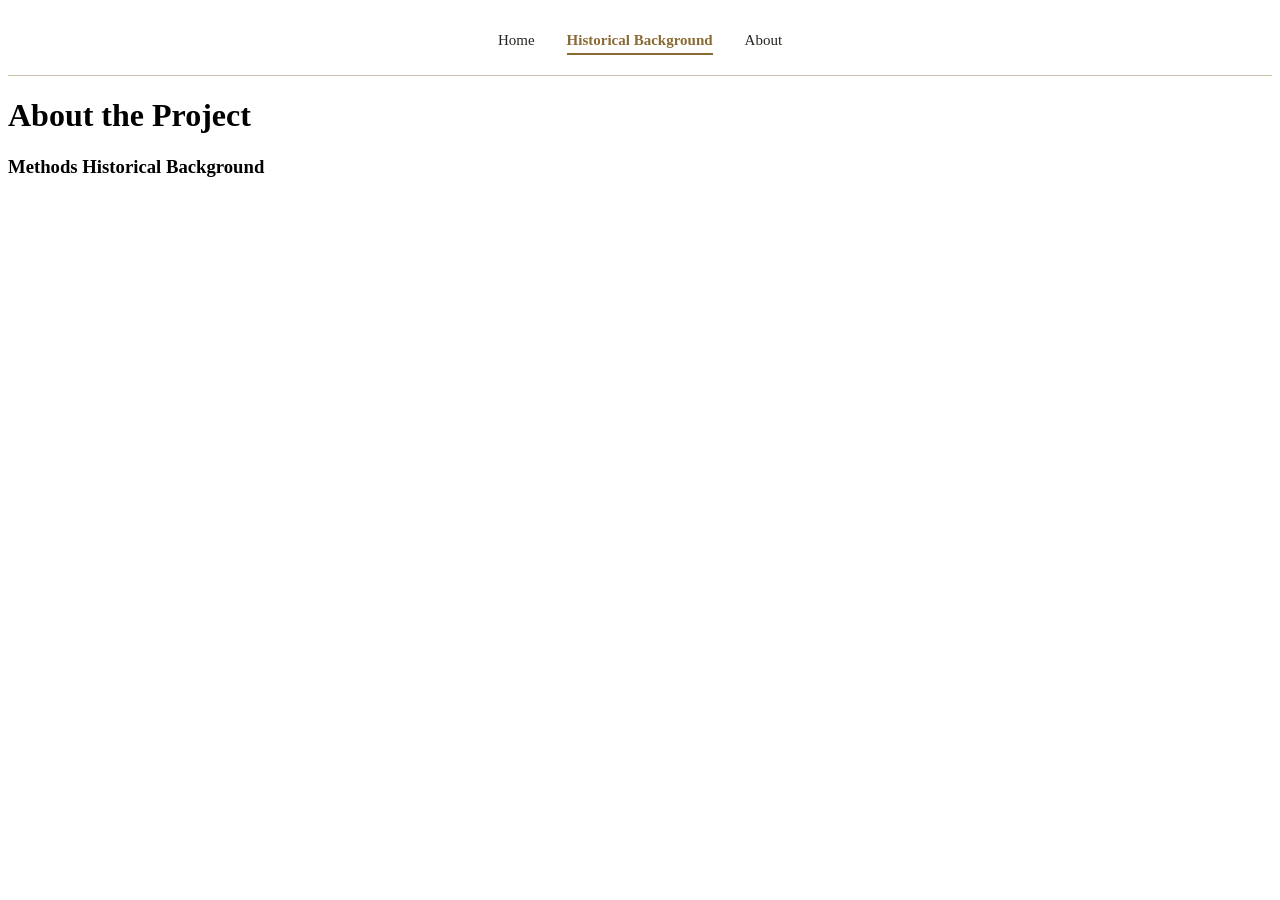
==== about.html @ 7c2d6343 "more edits" ====
<!DOCTYPE html>
<html>
    <head>
        <title>About Page</title>
    </head>
        <link rel="stylesheet" href="style.css">
    <body>
        <div class="topnav">
            <a href="home.html">Home</a>
            <a href="historicalbackground.html" class="active">Historical Background</a>
            <a href="about.html">About</a>
        </div>
    <body>
        <h1>About the Project</h1>
        
       
        <h3>Methods
        Historical Background
      </h3>
            
    </body>
</html>
---- style.css ----
:root {
  --serif: 'Newsreader', Georgia, serif;
  --ink: #23271f;
}

p.navigation {
display:block;
font-weight:bold;
}

.page-title{
    padding: 40px 0 8px;
    max-width: 640px;
}

.content{
    max-width: 640px; /* keeps line length readable/wraps text */
    padding-bottom: 64px
}

.content section{
    margin-bottom: 40px
}

.page-title h2{
    font-family: var(--serif);
    font-weight: 500;
    font-size: 32px;
    color: var(--ink);
}

.site-title {
  text-align: center;
  font-family: 'Newsreader', Georgia, 'Times New Roman', serif;
  font-weight: 500;
  font-size: 48px;
  padding: 48px 0;
}

.topnav {
  display: flex;
  justify-content: center;
  gap: 32px;
  padding: 20px 0;
  border-bottom: 1px solid #c9c2ab;
}

.topnav a {
  text-decoration: none;
  color: #23271f;
  font-size: 15px;
  padding: 4px 0;
}

.topnav a:hover {
  color: #8a6a34;
}

.topnav a.active {
  font-weight: 600;
  color: #8a6a34;
  border-bottom: 2px solid #8a6a34;
}
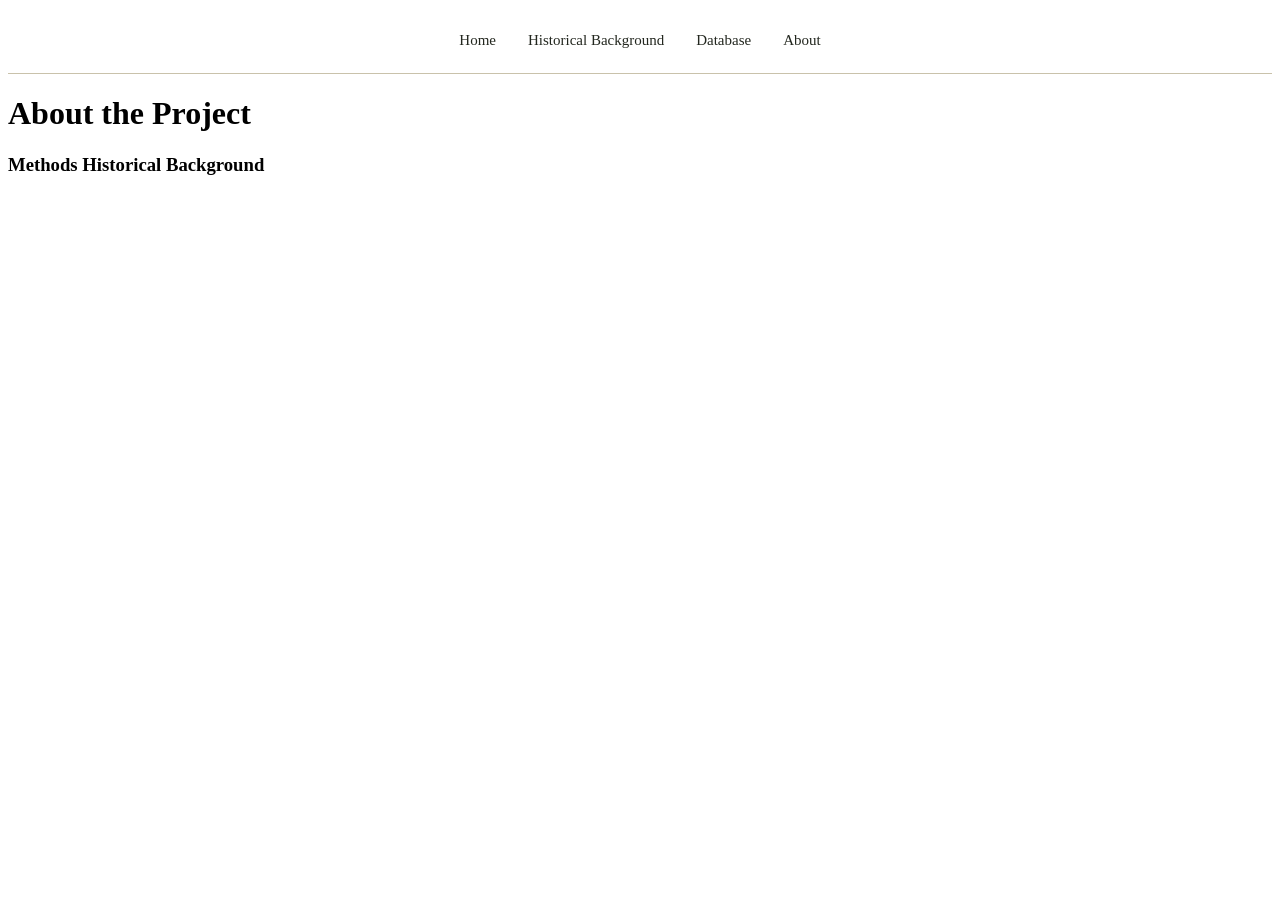
==== commit e02bd0db: "nav bar" ====
--- a/about.html
+++ b/about.html
@@ -7,7 +7,8 @@
     <body>
         <div class="topnav">
             <a href="home.html">Home</a>
-            <a href="historicalbackground.html" class="active">Historical Background</a>
+            <a href="historicalbackground.html">Historical Background</a>
+            <a href= "database.html">Database</a>
             <a href="about.html">About</a>
         </div>
     <body>
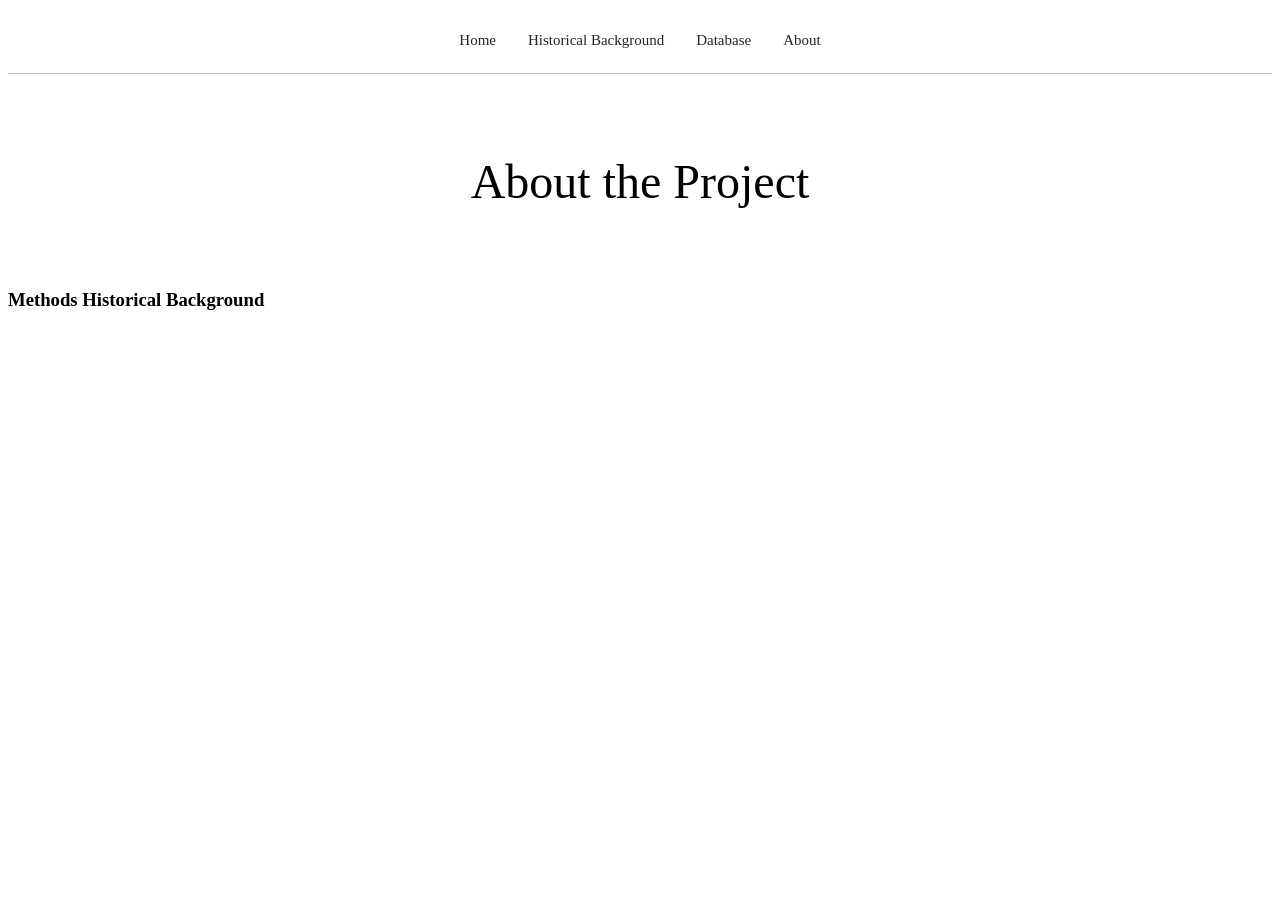
==== commit 5b584f2d: "Update about.html" ====
--- a/about.html
+++ b/about.html
@@ -2,8 +2,8 @@
 <html>
     <head>
         <title>About Page</title>
+        <link rel="stylesheet" href="style.css">
     </head>
-        <link rel="stylesheet" href="style.css">
     <body>
         <div class="topnav">
             <a href="home.html">Home</a>
@@ -12,7 +12,7 @@
             <a href="about.html">About</a>
         </div>
     <body>
-        <h1>About the Project</h1>
+        <h1 class="site-title"> About the Project</h1>
         
        
         <h3>Methods
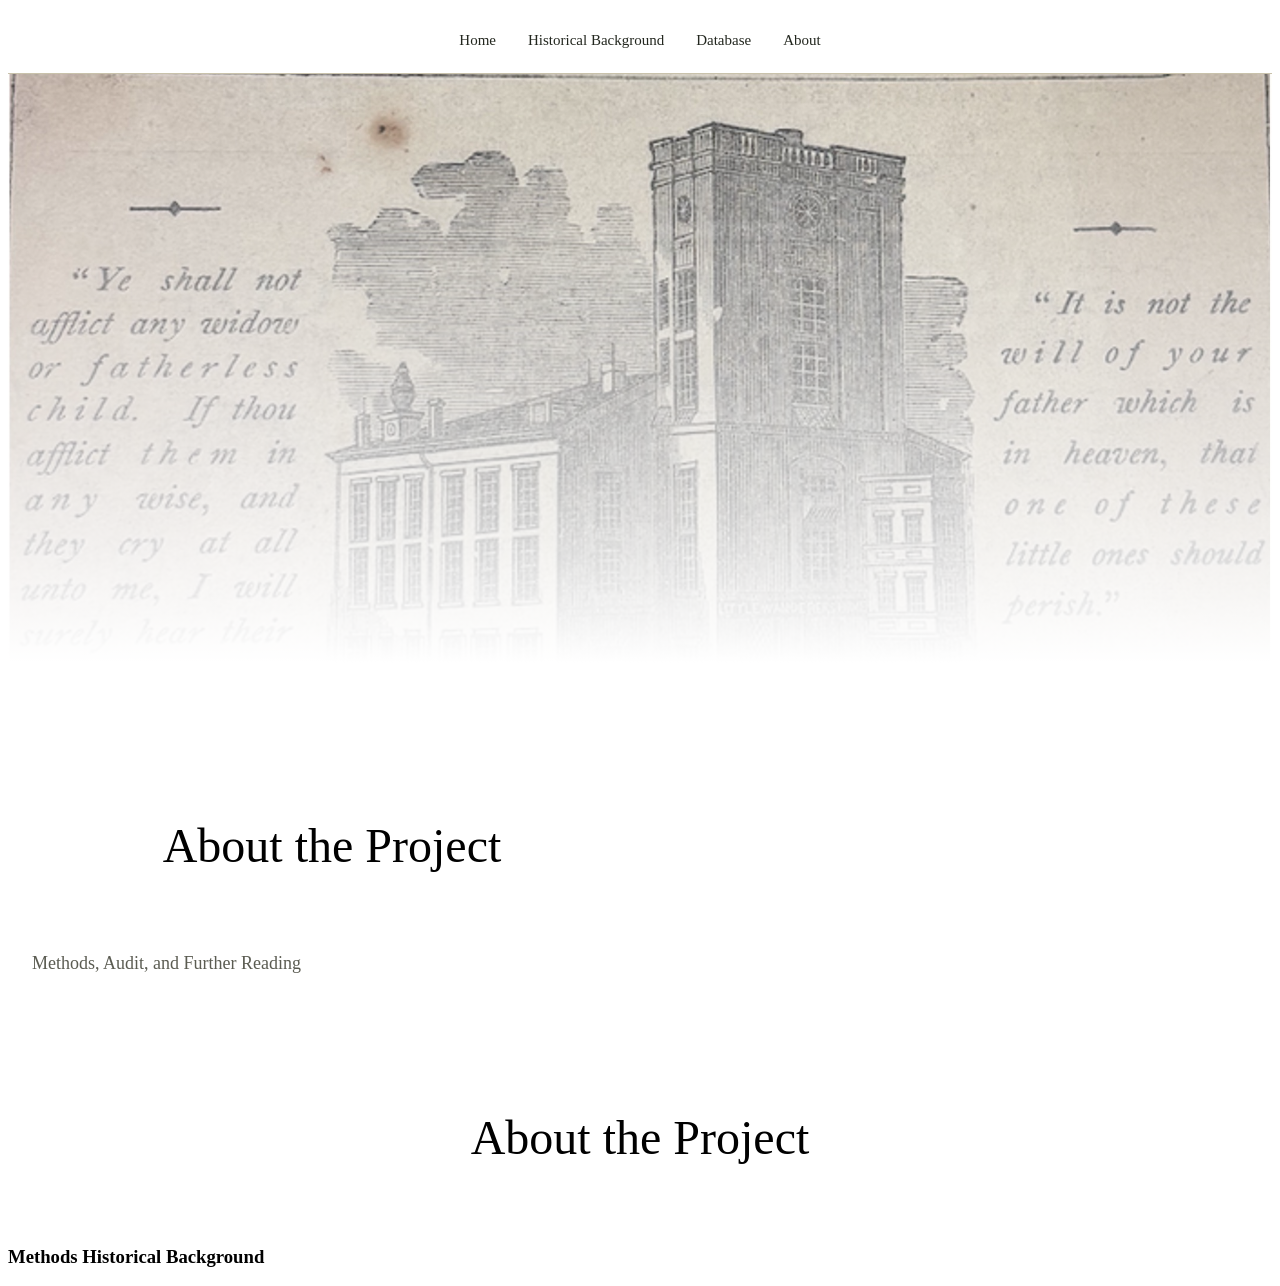
==== commit 9faf0db7: "adding image" ====
--- a/about.html
+++ b/about.html
@@ -1,7 +1,7 @@
 <!DOCTYPE html>
 <html>
     <head>
-        <title>About Page</title>
+        <title>Boston Institutional Care Records</title>
         <link rel="stylesheet" href="style.css">
     </head>
     <body>
@@ -11,10 +11,14 @@
             <a href= "database.html">Database</a>
             <a href="about.html">About</a>
         </div>
-    <body>
-        <h1 class="site-title"> About the Project</h1>
+        <div class="hero"> </div>
+            <div class="hero-content">
+                <h1 class="site-title">About the Project</h1>
+                <p class="hero-tagline">Methods, Audit, and Further Reading</p>
+            </div>
+        <h1 class="site-title">About the Project</h1>
+   
         
-       
         <h3>Methods
         Historical Background
       </h3>
--- a/style.css
+++ b/style.css
@@ -14,10 +14,12 @@
     max-width: 640px;
 }
 
-.content{
-    max-width: 640px; /* keeps line length readable/wraps text */
-    padding-bottom: 64px
+    .content {
+  max-width: 640px;
+  margin: 0 auto;
+  padding-bottom: 64px;
 }
+
 
 .content section{
     margin-bottom: 40px
@@ -61,4 +63,66 @@
   font-weight: 600;
   color: #8a6a34;
   border-bottom: 2px solid #8a6a34;
+}
+
+
+
+.hero {
+  position: relative;
+  height: 640px;
+  display: flex;
+  flex-direction: column;
+  justify-content: center;
+  align-items: center;
+  text-align: center;
+  overflow: hidden;
+  background-image: url('images/nehlwimage.jpg');
+  background-size: cover;
+  background-position: center;
+}
+
+.hero::after {
+  content: "";
+  position: absolute;
+  inset: 0;
+  background: linear-gradient(
+    to bottom,
+    rgba(255, 255, 255, 0.1) 0%,
+    rgba(255, 255, 255, 1) 92%
+  );
+  pointer-events: none;
+}
+
+.hero-content {
+  position: relative;
+  z-index: 1;         /* keeps this above the ::after gradient */
+  max-width: 600px;
+  padding: 24px;
+}
+
+.hero-tagline {
+  font-size: 18px;
+  color: #5b5c52;
+  margin: 20px 0 32px;
+}
+
+.cta-button {
+  display: inline-block;
+  text-decoration: none;
+  background: #23271f;
+  color: #f7f4ec;
+  padding: 12px 28px;
+  border-radius: 3px;
+  font-size: 15px;
+}
+
+.cta-button:hover {
+  background: #8a6a34;
+}
+
+.text-block {
+  max-width: 640px;
+  margin: 0 auto;
+  padding: 24px;
+  text-align: center;
 }
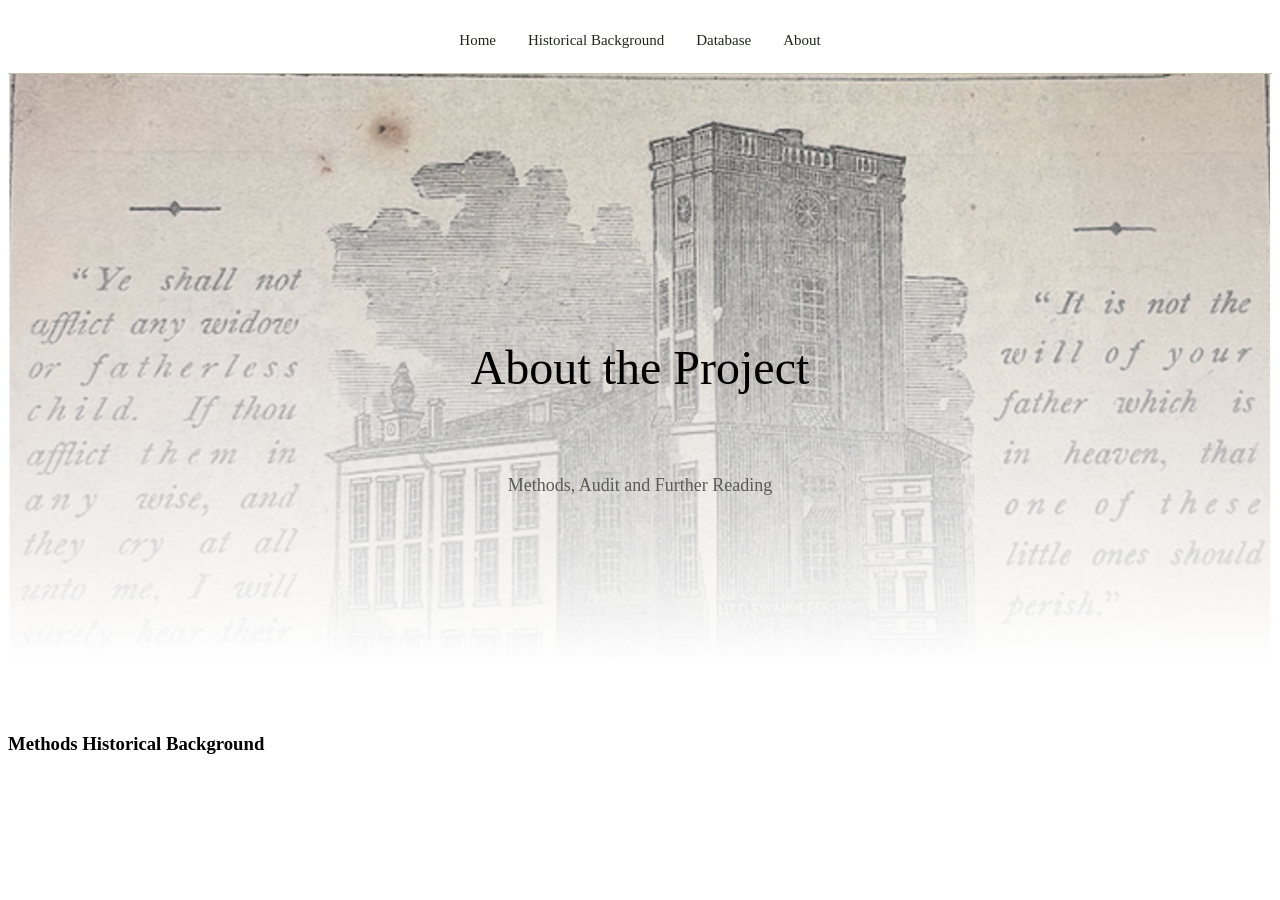
==== commit 82546cf3: "Update about.html" ====
--- a/about.html
+++ b/about.html
@@ -11,13 +11,13 @@
             <a href= "database.html">Database</a>
             <a href="about.html">About</a>
         </div>
-        <div class="hero"> </div>
+        <div class="hero">
             <div class="hero-content">
                 <h1 class="site-title">About the Project</h1>
-                <p class="hero-tagline">Methods, Audit, and Further Reading</p>
+                <p class="hero-tagline">Methods, Audit and Further Reading</p>
+                
             </div>
-        <h1 class="site-title">About the Project</h1>
-   
+        </div>
         
         <h3>Methods
         Historical Background
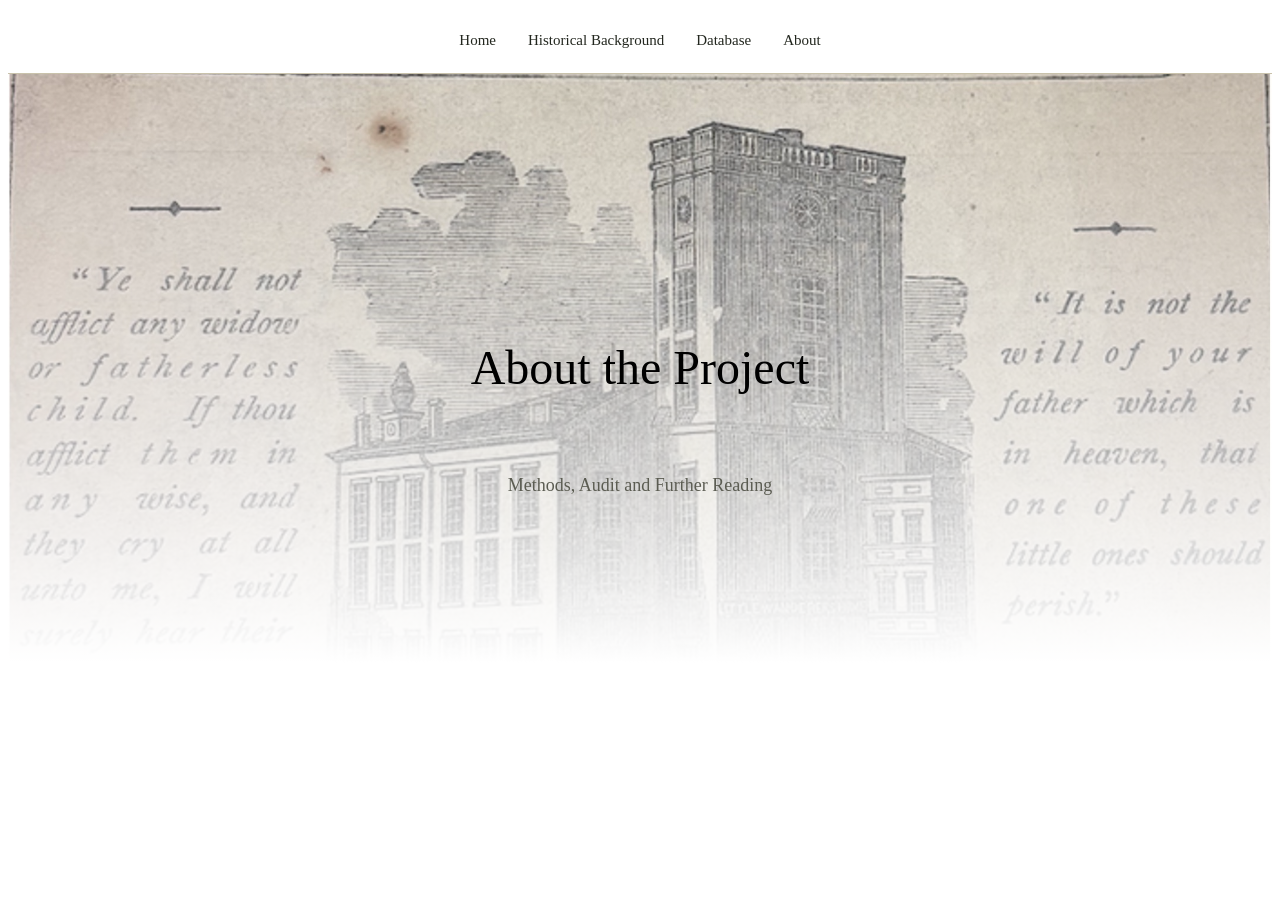
==== commit f9360f2c: "Update about.html" ====
--- a/about.html
+++ b/about.html
@@ -19,9 +19,7 @@
             </div>
         </div>
         
-        <h3>Methods
-        Historical Background
-      </h3>
-            
+    
+         
     </body>
 </html>
